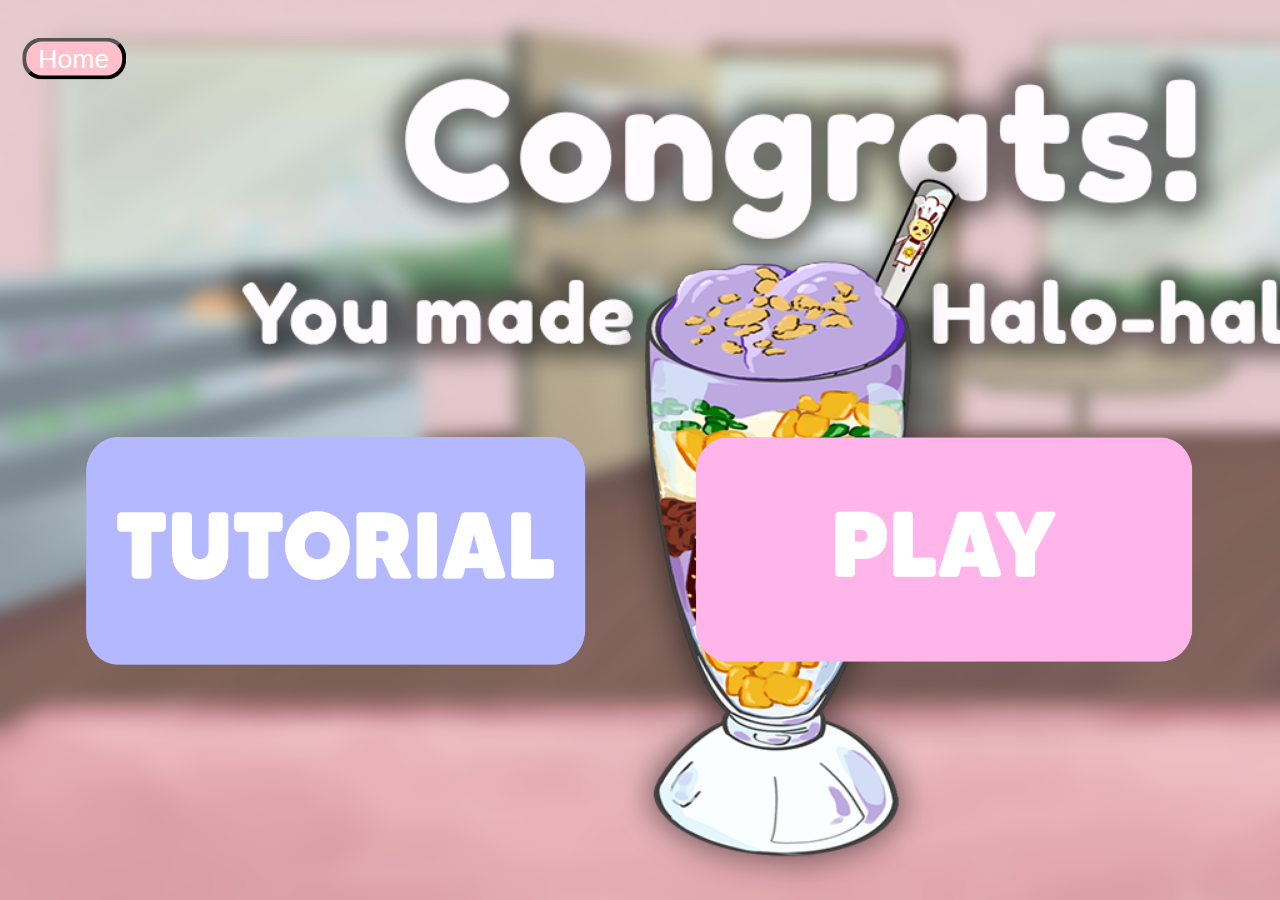
==== endScreen.html @ c41b900d "i tried to make home button bigger and i broke everything" ====
<!DOCTYPE html>
<html lang="en">

<head>
    <meta charset="UTF-8">
    <meta name="viewport" content="width=device-width, initial-scale=1.0" />
    <link rel="stylesheet" href="game.css">
    <title> Congrats! </title>

</head>

<body>
    <div class="containerbkgd halosuccessbkgd">
        <a href="index.html">
            <button
            style="background-color: pink;color:white; scale: 200%; color:white; border-radius: 10px; margin:3rem"
            class="buttonHover">Home
            </button>
        </a>
        <div class="wrapper">
            <div class="box a" style="margin: auto">
                <a href="tutorial.html">
                    <img src="assets/tutorialbutton.png" class="buttonHover" width=500 height=230>
                </a>
            </div>

            <div class="box b" style="margin: auto">
                <a href="level1.html">
                    <img src="assets/playbutton.png" class="buttonHover" width=500 height=230>
                </a>
            </div>

        </div>
    </div>
</body>

</html>
---- game.css ----
/* Fredoka One Font */
@import url('https://fonts.googleapis.com/css2?family=Fredoka+One&display=swap');

.title {
    text-align: center;
    font-family: 'Fredoka One';
    font-size: 50px;
    color: #B4B8FF;
}

.text {
    text-align: center;
    font-family: 'Fredoka One';
    font-size: 15px;
}

.smallText {
    text-align: center;
    font-family: 'Fredoka One';
    font-size: 10px;
}

.buttonCenter {
    display: block;
    margin-left: auto;
    margin-right: auto;
    width: 15rem;
}

.imageCenter {
    display: block;
    margin-left: auto;
    margin-right: auto;
    margin-bottom: 1rem;
}

.containerbkgd {
    position: absolute;
    top: 0px;
    right: 0px;
    bottom: 0px;
    left: 0px;
    overflow: hidden;
}

.clouds {
    background-image: url("assets/bkgd.PNG");
    background-size: cover;
    background-repeat: no-repeat;
}

.bakery {
    background-image: url("assets/bakerybkgd.png");
    background-size: cover;
    background-repeat: no-repeat;

}

.tutbkgd {
    background-image: url("assets/tutorialBKGD.png");
    background-size: cover;
    background-repeat: no-repeat;
}

.halosuccessbkgd {
    background-image: url("assets/halosuccessbkgd.png");
    background-size: cover;
    background-repeat: no-repeat;

}

.menubkgd {
    /* background-image: url("assets/menu.PNG"); */
    position: absolute;
    max-width: 100%;
    height: auto;
    display: block;
    margin-left: 450px;
    margin-right: auto;
    width: 40%;
    top: 0;
    left: 0;
}

.haloHaloIcon {
    position: relative;
    max-width: 100%;
    height: auto;
    margin-left: 807px;
    margin-right: 600px;
    margin-top: 100px;
    width: 7%;
}
    
/* responsive button imgs */
.responsive {
    width: 50%;
    height: auto;
}

.avatar {
    vertical-align: middle;
    width: 50px;
    height: 50px;
    border-radius: 50%;
}

.buttonHover {
    opacity: 100%;
}

.buttonHover:hover {
    opacity: 70%;
}

.wrapper {
    display: grid;
    grid-template-columns: 50% 50%;
    margin: 2rem;
    align-items: center;
    height: 90%;
}

.row {
    display: flex;
}
  
.column {
    flex: 33.33%;
    padding: 5px;
    border: 4px solid #FDCED3;
}

h1 {
    color: #323330;
}

.container {
    height: 100vh;
    display: flex;
    flex-direction: column;
    justify-content: center;
    align-items: center;
    margin: 20px;
    top: -120px;
}

.drop-targets {
    display: flex;
    flex-direction: row;
    justify-content: space-around;
    align-items: center;

    margin: 20px 0;
}

.squareBox {
    height: 150px;
    width: 150px;
    border: solid 3px;
    color: #FDCED3;
    margin: 10px;

    /* align items in the box */
    display: flex;
    flex-direction: column;
    align-items: center;
    justify-content: center;

}

.drag-over {
    border: dashed 3px;
    color: #B4B8FF
}

.item {
    height: 75px;
    width: 75px;
    background-color: #F0DB4F;
    
}

.hide {
    display: none;
}

.image {
    height: 256px;
    width: 256px;
    background: url(/assets/steps/step1.PNG) 0px 0px;
}
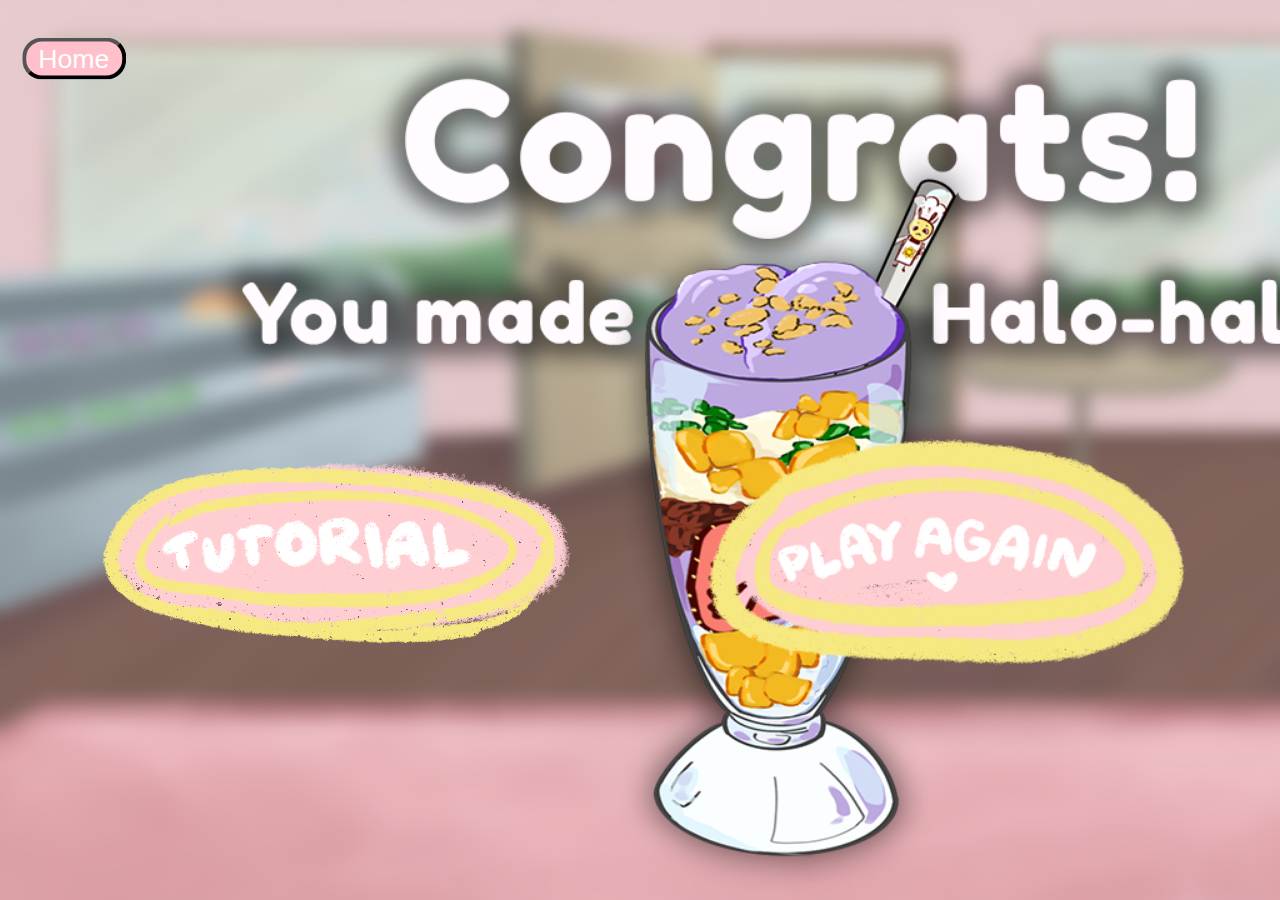
==== commit bdd126ff: "replaced btn design for play, play again, and tut" ====
--- a/endScreen.html
+++ b/endScreen.html
@@ -20,13 +20,13 @@
         <div class="wrapper">
             <div class="box a" style="margin: auto">
                 <a href="tutorial.html">
-                    <img src="assets/tutorialbutton.png" class="buttonHover" width=500 height=230>
+                    <img src="assets/tutorial.png" class="buttonHover" width=500 height=230>
                 </a>
             </div>
 
             <div class="box b" style="margin: auto">
                 <a href="level1.html">
-                    <img src="assets/playbutton.png" class="buttonHover" width=500 height=230>
+                    <img src="assets/playagain.png" class="buttonHover" width=500 height=230>
                 </a>
             </div>
 
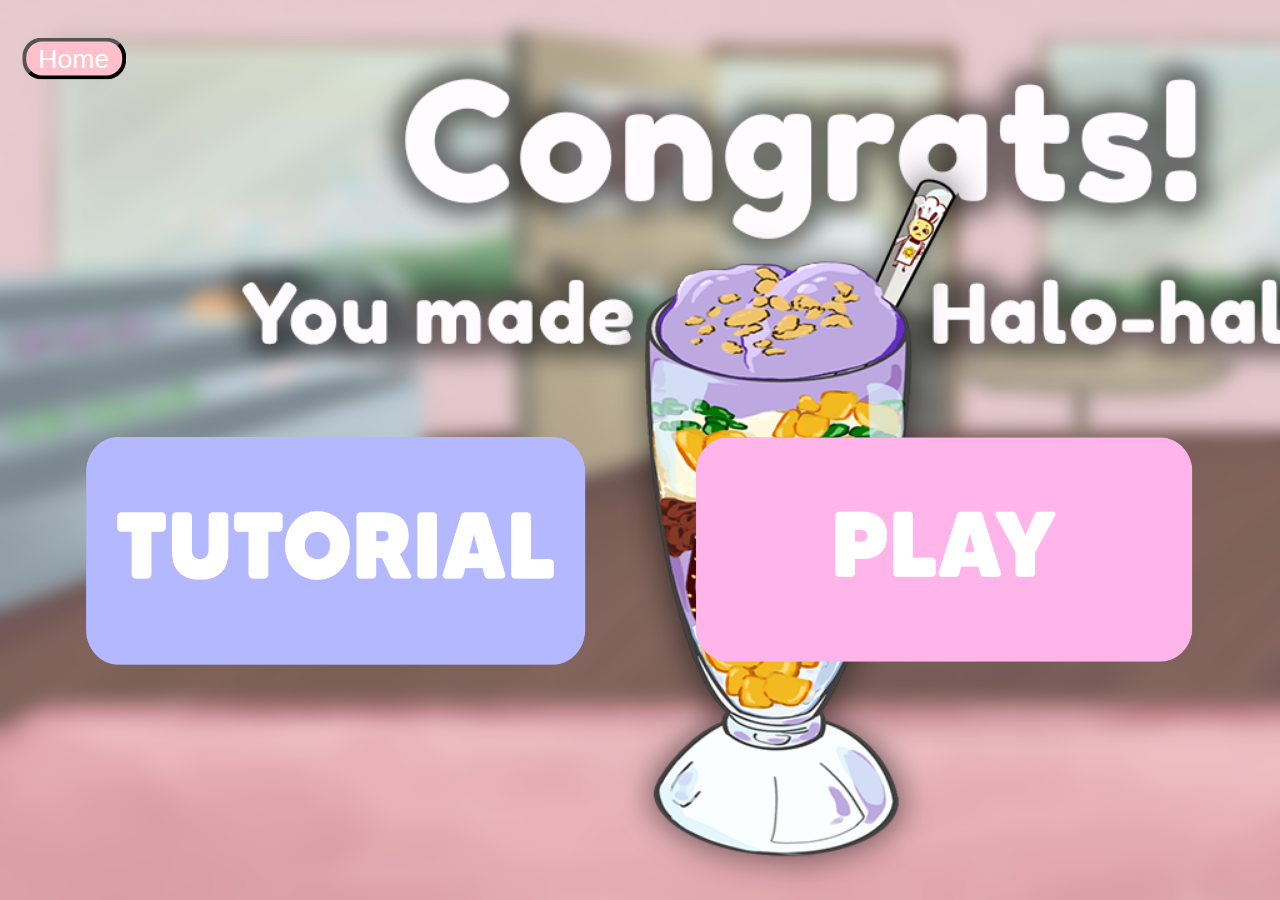
==== commit 67785c7e: "add music to end screen" ====
--- a/endScreen.html
+++ b/endScreen.html
@@ -20,18 +20,23 @@
         <div class="wrapper">
             <div class="box a" style="margin: auto">
                 <a href="tutorial.html">
-                    <img src="assets/tutorial.png" class="buttonHover" width=500 height=230>
+                    <img src="assets/tutorialbutton.png" class="buttonHover" width=500 height=230>
                 </a>
             </div>
 
             <div class="box b" style="margin: auto">
                 <a href="level1.html">
-                    <img src="assets/playagain.png" class="buttonHover" width=500 height=230>
+                    <img src="assets/playbutton.png" class="buttonHover" width=500 height=230>
                 </a>
             </div>
 
         </div>
     </div>
+
+    <audio autoplay loop>
+        <source src="assets/audio/music/buzz bakery theme song loop.wav">
+    </audio>
+
 </body>
 
 </html>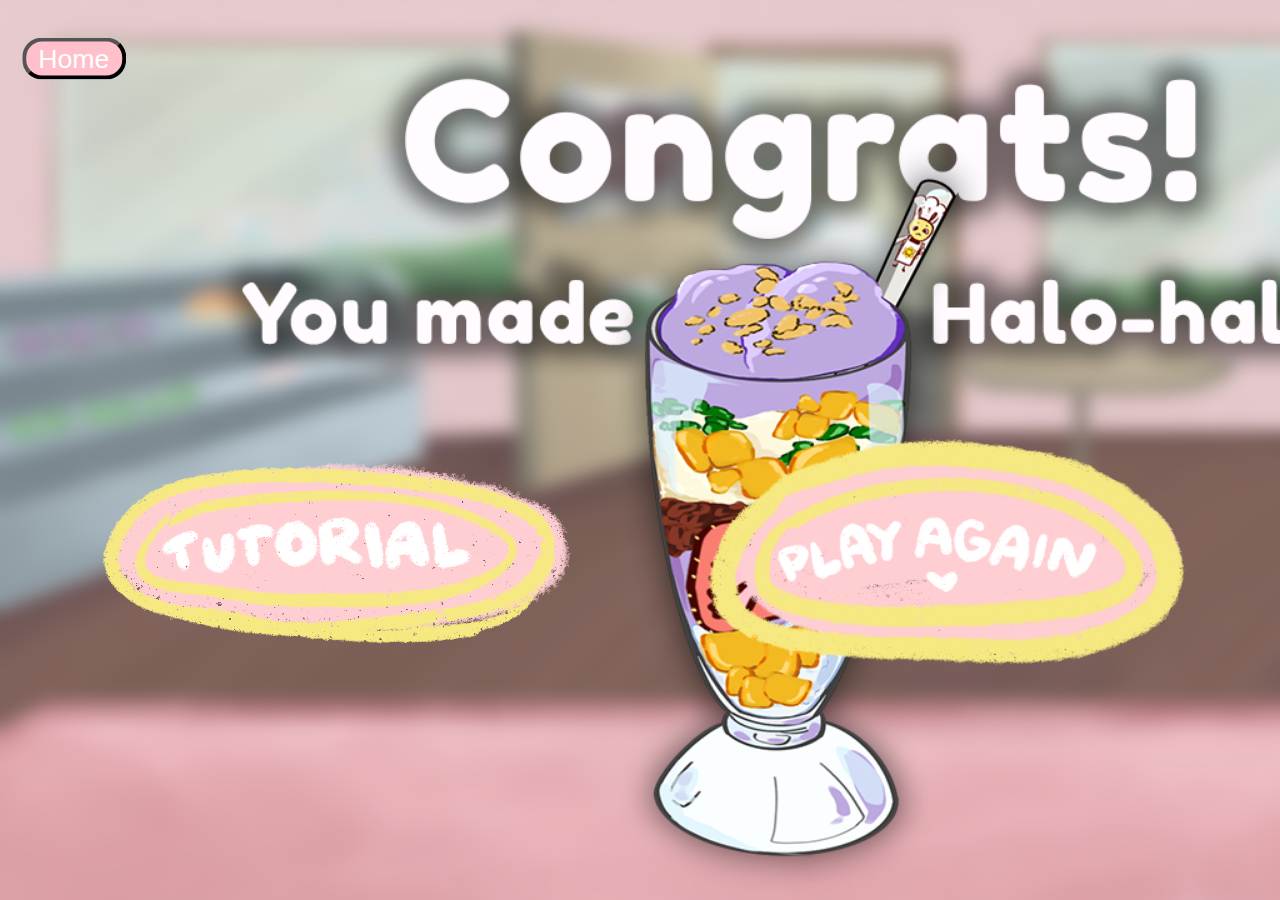
==== commit ee239020: "Merge branch 'main' of https://github.com/mirukie/buzzs-bakery" ====
--- a/endScreen.html
+++ b/endScreen.html
@@ -20,13 +20,13 @@
         <div class="wrapper">
             <div class="box a" style="margin: auto">
                 <a href="tutorial.html">
-                    <img src="assets/tutorialbutton.png" class="buttonHover" width=500 height=230>
+                    <img src="assets/tutorial.png" class="buttonHover" width=500 height=230>
                 </a>
             </div>
 
             <div class="box b" style="margin: auto">
                 <a href="level1.html">
-                    <img src="assets/playbutton.png" class="buttonHover" width=500 height=230>
+                    <img src="assets/playagain.png" class="buttonHover" width=500 height=230>
                 </a>
             </div>
 
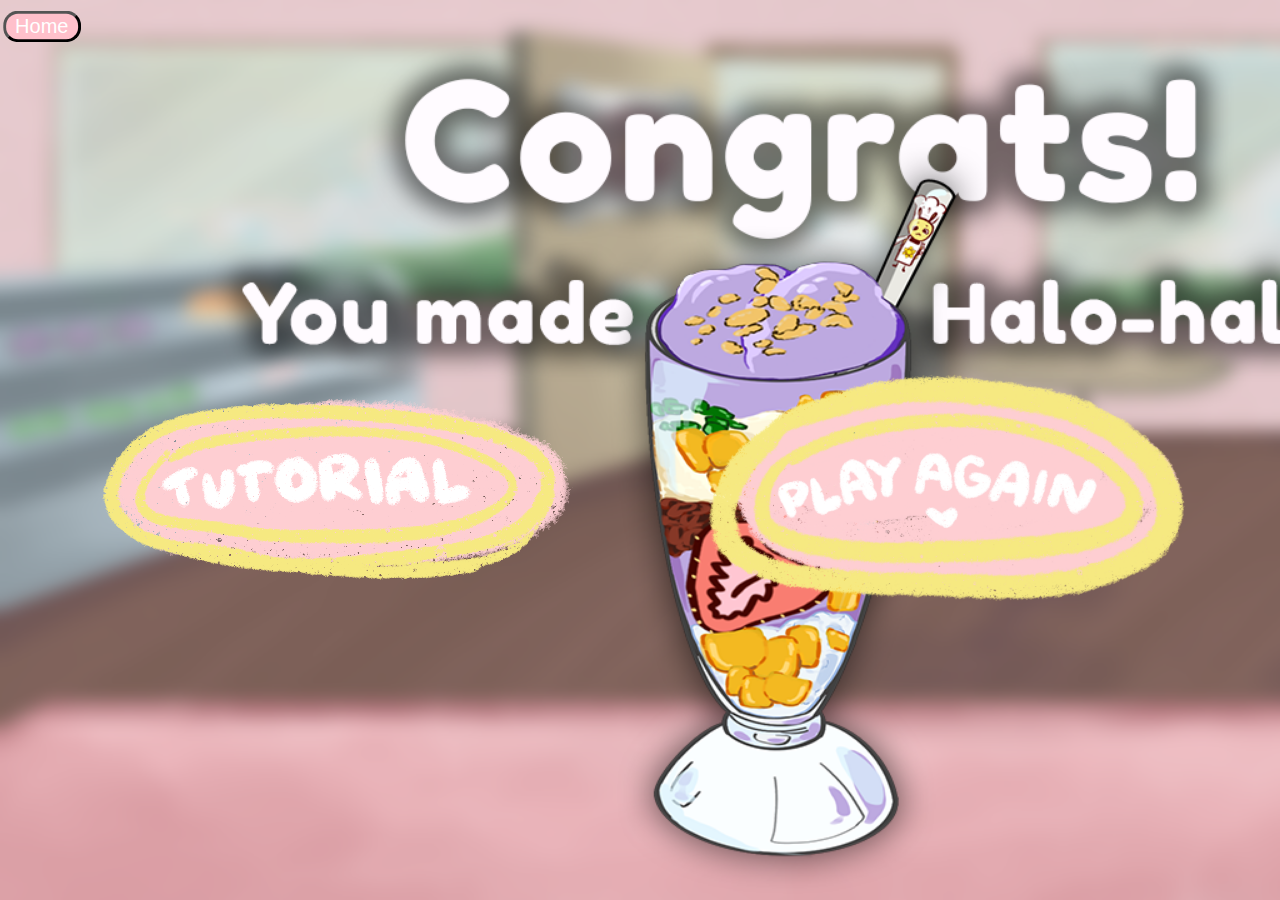
==== commit b69655e3: "home butt(on)" ====
--- a/endScreen.html
+++ b/endScreen.html
@@ -13,7 +13,7 @@
     <div class="containerbkgd halosuccessbkgd">
         <a href="index.html">
             <button
-            style="background-color: pink;color:white; scale: 200%; color:white; border-radius: 10px; margin:3rem"
+            style="background-color: pink;color:white; scale: 150%; color:white; border-radius: 10px; margin:1rem"
             class="buttonHover">Home
             </button>
         </a>
@@ -32,11 +32,6 @@
 
         </div>
     </div>
-
-    <audio autoplay loop>
-        <source src="assets/audio/music/buzz bakery theme song loop.wav">
-    </audio>
-
 </body>
 
 </html>--- a/game.css
+++ b/game.css
@@ -64,6 +64,13 @@
 
 .halosuccessbkgd {
     background-image: url("assets/halosuccessbkgd.png");
+    background-size: cover;
+    background-repeat: no-repeat;
+
+}
+
+.halofailbkgd {
+    background-image: url("assets/halofailbkgd.png");
     background-size: cover;
     background-repeat: no-repeat;
 
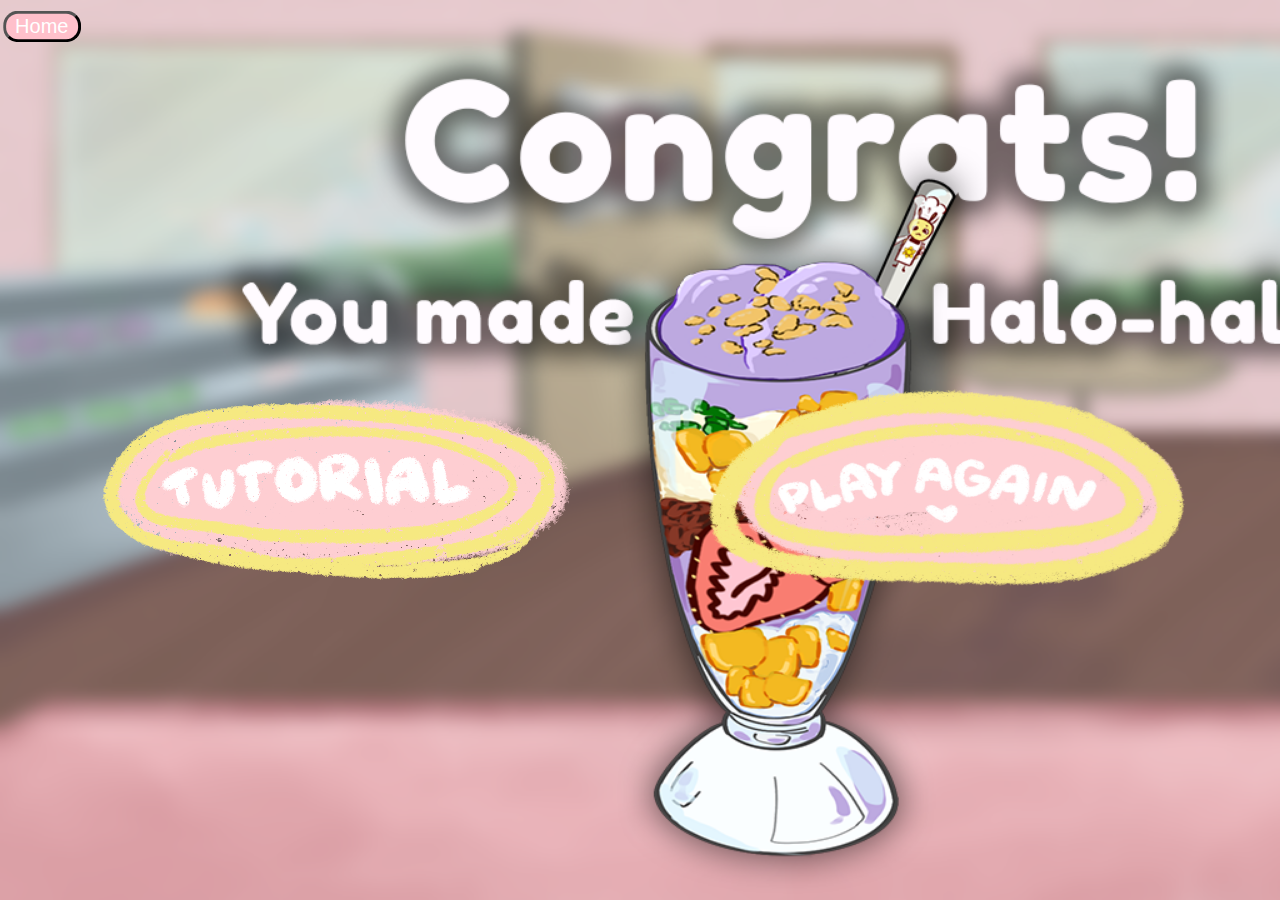
==== commit 76cdebb5: "play again button in endScene.html" ====
--- a/endScreen.html
+++ b/endScreen.html
@@ -26,12 +26,17 @@
 
             <div class="box b" style="margin: auto">
                 <a href="level1.html">
-                    <img src="assets/playagain.png" class="buttonHover" width=500 height=230>
+                    <img src="assets/playagain.png" class="buttonHover" width=500 height=200>
                 </a>
             </div>
 
         </div>
     </div>
+
+    <audio autoplay loop>
+        <source src="assets/audio/music/buzz bakery theme song loop.wav">
+    </audio>
+
 </body>
 
 </html>--- a/game.css
+++ b/game.css
@@ -50,27 +50,27 @@
 }
 
 .bakery {
-    background-image: url("assets/bakerybkgd.png");
+    background-image: url("./assets/bakerybkgd.png");
     background-size: cover;
     background-repeat: no-repeat;
 
 }
 
 .tutbkgd {
-    background-image: url("assets/tutorialBKGD.png");
+    background-image: url("assets/tutbkgd.png");
     background-size: cover;
     background-repeat: no-repeat;
 }
 
 .halosuccessbkgd {
-    background-image: url("assets/halosuccessbkgd.png");
+    background-image: url("./assets/halosuccessbkgd.png");
     background-size: cover;
     background-repeat: no-repeat;
 
 }
 
 .halofailbkgd {
-    background-image: url("assets/halofailbkgd.png");
+    background-image: url("./assets/halofailbkgd.png");
     background-size: cover;
     background-repeat: no-repeat;
 
